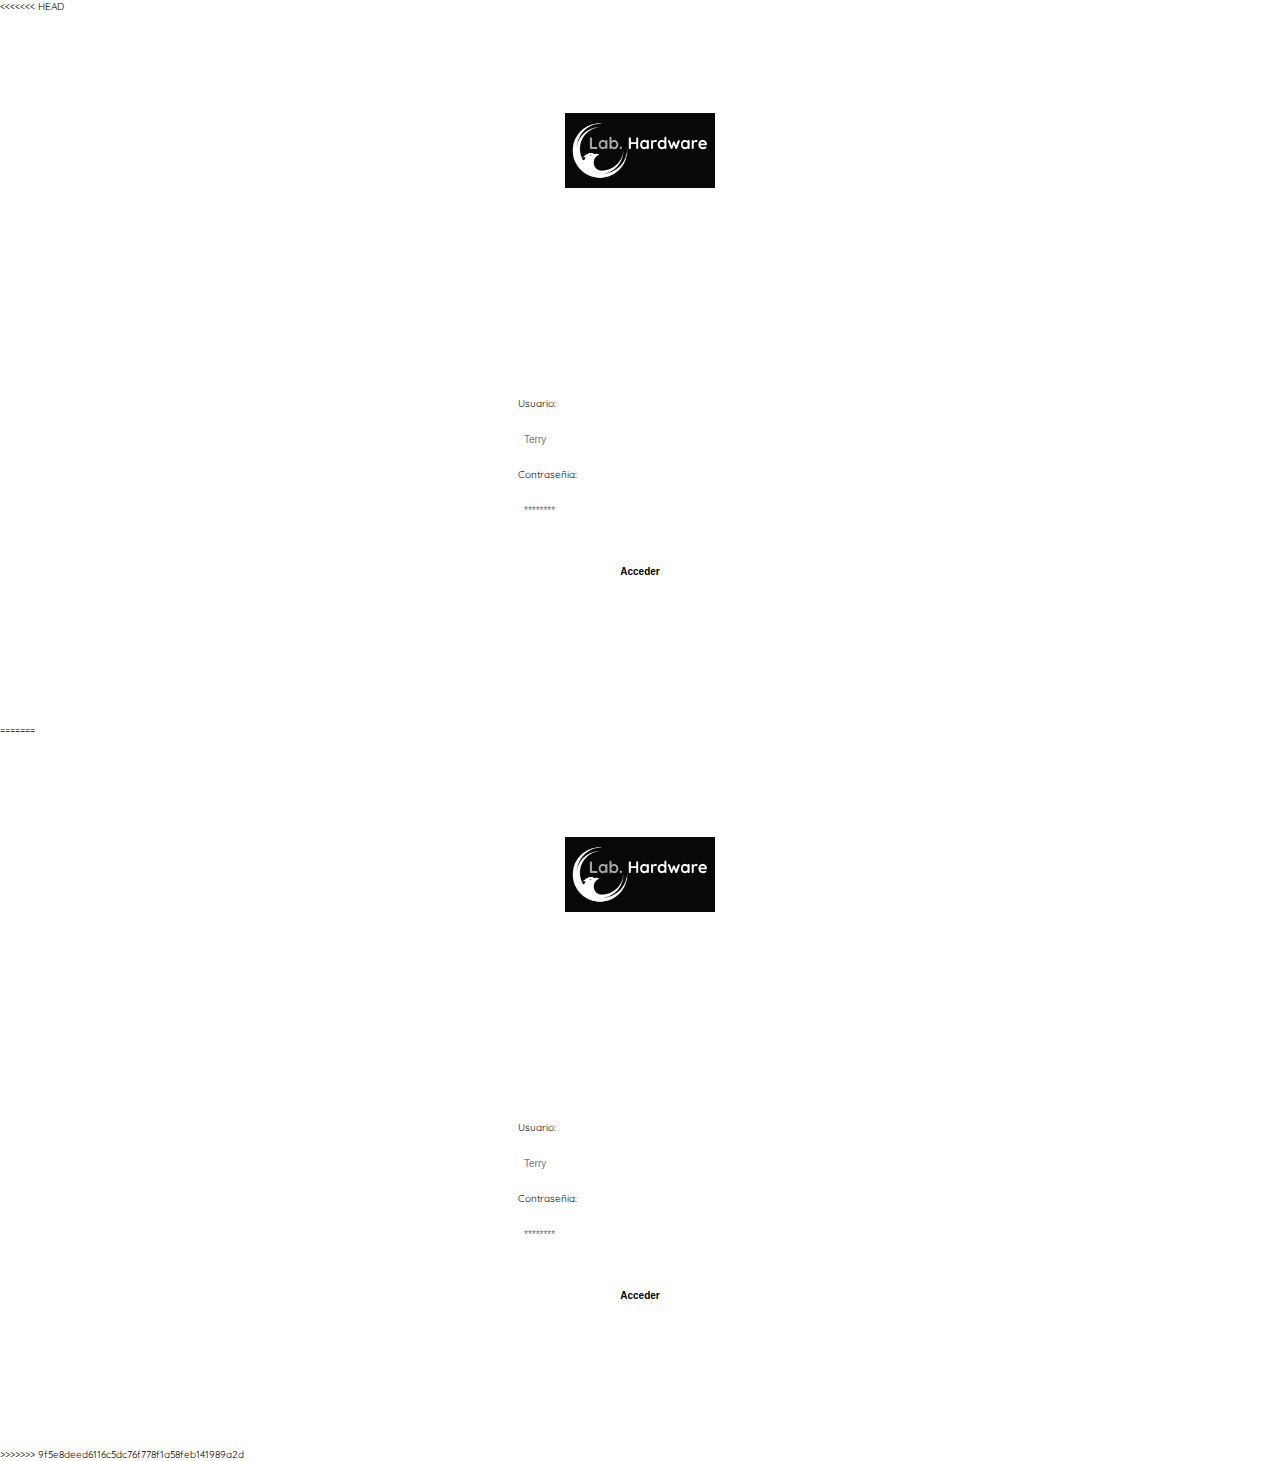
==== index.html @ af4ac8b5 "Mi segundo commit" ====
<<<<<<< HEAD
<!DOCTYPE html>
<html lang="en">
<head>
    <meta charset="UTF-8">
    <meta http-equiv="X-UA-Compatible" content="IE=edge">
    <meta name="viewport" content="width=device-width, initial-scale=1.0">
    <title>HardLab</title>
    <link rel="preconnect" href="https://fonts.googleapis.com">
<link rel="preconnect" href="https://fonts.gstatic.com" crossorigin>
<link href="https://fonts.googleapis.com/css2?family=Quicksand:wght@300;500;700&display=swap" rel="stylesheet">
    <link rel="stylesheet" href="./style.css">
</head>
<body>
    <header>
        <img class="logo" src="./assets/img/logo_white1.png" alt="Logo del laboratorio de Hardware">
    </header>
    <main>
        <form action="" method="post">
            <label for="user">Usuario:</label>
            <input type="text" id="user" placeholder="Terry">
            <label for="password">Contraseñia:</label>
            <input type="text" id="password" placeholder="********">
            <input class="button_index" type="submit" value="Acceder">
        </form>
    </main>
</body>
=======
<!DOCTYPE html>
<html lang="en">
<head>
    <meta charset="UTF-8">
    <meta http-equiv="X-UA-Compatible" content="IE=edge">
    <meta name="viewport" content="width=device-width, initial-scale=1.0">
    <title>HardLab</title>
    <link rel="preconnect" href="https://fonts.googleapis.com">
<link rel="preconnect" href="https://fonts.gstatic.com" crossorigin>
<link href="https://fonts.googleapis.com/css2?family=Quicksand:wght@300;500;700&display=swap" rel="stylesheet">
    <link rel="stylesheet" href="./style.css">
</head>
<body>
    <header>
        <img class="logo" src="./assets/img/logo_white1.png" alt="Logo del laboratorio de Hardware">
    </header>
    <main>
        <form action="" method="post">
            <label for="user">Usuario:</label>
            <input type="text" id="user" placeholder="Terry">
            <label for="password">Contraseñia:</label>
            <input type="text" id="password" placeholder="********">
            <input class="button_index" type="submit" value="Acceder">
        </form>
    </main>
</body>
>>>>>>> 9f5e8deed6116c5dc76f778f1a58feb141989a2d
</html>
---- style.css ----
<<<<<<< HEAD
:root {
    --white: #ffffff;
    --white1: #f8f8f8;
    --white2: #f0f0f0; 
    --white3: #e4e4e4;
    --black: #030708;
    --black1: #080808;
    --black2: #141414;
    --black3: #1c1c1c;
    --dark--gray: #746f6b;
    --light--gray: #c6c2b9;
    --text--input--field: #f5f3f4;
    --sm: 14px;
    --md: 16px;
    --lg: 18px;
}

*{
    margin: 0;
    padding: 0;
    box-sizing: border-box;
}

html {
    font-size: 62.5%;
    font-family: 'Quicksand', sans-serif;
}

body {
    background-color: var(--black1);
    color: var(--text--input--field);

}

header {
    display: flex;
    width: 100%;
    height: auto;
    justify-content: center;
}

header .logo{
    width: 150px;
    height: auto;
    margin: 100px 0 100px;
}

main {
    display: flex;
    width: 100%;
    height: auto;
    justify-content: center;
}

main form {
    display: flex;
    width: 90%;
    padding: 10%;
    flex-direction: column;
    max-width: 500px;
}

main form label {
    font-size: var(--md);
    line-height: 3.6rem;
}

main form input {
    border: none;
    border-radius: 8px;
    padding: 6px;
    height: 35px;
    background-color: var(--white1);
    font-size: var(--md);
}

main form .button_index{
    background-color: var(--black3);
    color: var(--text--input--field);
    font-weight: bold;
    height: 50px;
    cursor: pointer;
    width: 100%;
    margin-top: 18px;
}


=======
:root {
    --white: #ffffff;
    --white1: #f8f8f8;
    --white2: #f0f0f0; 
    --white3: #e4e4e4;
    --black: #030708;
    --black1: #080808;
    --black2: #141414;
    --black3: #1c1c1c;
    --dark--gray: #746f6b;
    --light--gray: #c6c2b9;
    --text--input--field: #f5f3f4;
    --sm: 14px;
    --md: 16px;
    --lg: 18px;
}

*{
    margin: 0;
    padding: 0;
    box-sizing: border-box;
}

html {
    font-size: 62.5%;
    font-family: 'Quicksand', sans-serif;
}

body {
    background-color: var(--black1);
    color: var(--text--input--field);

}

header {
    display: flex;
    width: 100%;
    height: auto;
    justify-content: center;
}

header .logo{
    width: 150px;
    height: auto;
    margin: 100px 0 70px;
}

main {
    display: flex;
    width: 100%;
    height: auto;
    justify-content: center;
}

main form {
    display: flex;
    width: 90%;
    padding: 10%;
    flex-direction: column;
    max-width: 500px;
}

main form label {
    font-size: var(--md);
    line-height: 3.6rem;
}

main form input {
    border: none;
    border-radius: 8px;
    padding: 6px;
    height: 35px;
    background-color: var(--white1);
    font-size: var(--md);
}

main form .button_index{
    background-color: var(--black3);
    color: var(--text--input--field);
    font-weight: bold;
    height: 50px;
    cursor: pointer;
    width: 100%;
    margin-top: 18px;
}


>>>>>>> 9f5e8deed6116c5dc76f778f1a58feb141989a2d
---- style.css ----
<<<<<<< HEAD
:root {
    --white: #ffffff;
    --white1: #f8f8f8;
    --white2: #f0f0f0; 
    --white3: #e4e4e4;
    --black: #030708;
    --black1: #080808;
    --black2: #141414;
    --black3: #1c1c1c;
    --dark--gray: #746f6b;
    --light--gray: #c6c2b9;
    --text--input--field: #f5f3f4;
    --sm: 14px;
    --md: 16px;
    --lg: 18px;
}

*{
    margin: 0;
    padding: 0;
    box-sizing: border-box;
}

html {
    font-size: 62.5%;
    font-family: 'Quicksand', sans-serif;
}

body {
    background-color: var(--black1);
    color: var(--text--input--field);

}

header {
    display: flex;
    width: 100%;
    height: auto;
    justify-content: center;
}

header .logo{
    width: 150px;
    height: auto;
    margin: 100px 0 100px;
}

main {
    display: flex;
    width: 100%;
    height: auto;
    justify-content: center;
}

main form {
    display: flex;
    width: 90%;
    padding: 10%;
    flex-direction: column;
    max-width: 500px;
}

main form label {
    font-size: var(--md);
    line-height: 3.6rem;
}

main form input {
    border: none;
    border-radius: 8px;
    padding: 6px;
    height: 35px;
    background-color: var(--white1);
    font-size: var(--md);
}

main form .button_index{
    background-color: var(--black3);
    color: var(--text--input--field);
    font-weight: bold;
    height: 50px;
    cursor: pointer;
    width: 100%;
    margin-top: 18px;
}


=======
:root {
    --white: #ffffff;
    --white1: #f8f8f8;
    --white2: #f0f0f0; 
    --white3: #e4e4e4;
    --black: #030708;
    --black1: #080808;
    --black2: #141414;
    --black3: #1c1c1c;
    --dark--gray: #746f6b;
    --light--gray: #c6c2b9;
    --text--input--field: #f5f3f4;
    --sm: 14px;
    --md: 16px;
    --lg: 18px;
}

*{
    margin: 0;
    padding: 0;
    box-sizing: border-box;
}

html {
    font-size: 62.5%;
    font-family: 'Quicksand', sans-serif;
}

body {
    background-color: var(--black1);
    color: var(--text--input--field);

}

header {
    display: flex;
    width: 100%;
    height: auto;
    justify-content: center;
}

header .logo{
    width: 150px;
    height: auto;
    margin: 100px 0 70px;
}

main {
    display: flex;
    width: 100%;
    height: auto;
    justify-content: center;
}

main form {
    display: flex;
    width: 90%;
    padding: 10%;
    flex-direction: column;
    max-width: 500px;
}

main form label {
    font-size: var(--md);
    line-height: 3.6rem;
}

main form input {
    border: none;
    border-radius: 8px;
    padding: 6px;
    height: 35px;
    background-color: var(--white1);
    font-size: var(--md);
}

main form .button_index{
    background-color: var(--black3);
    color: var(--text--input--field);
    font-weight: bold;
    height: 50px;
    cursor: pointer;
    width: 100%;
    margin-top: 18px;
}


>>>>>>> 9f5e8deed6116c5dc76f778f1a58feb141989a2d
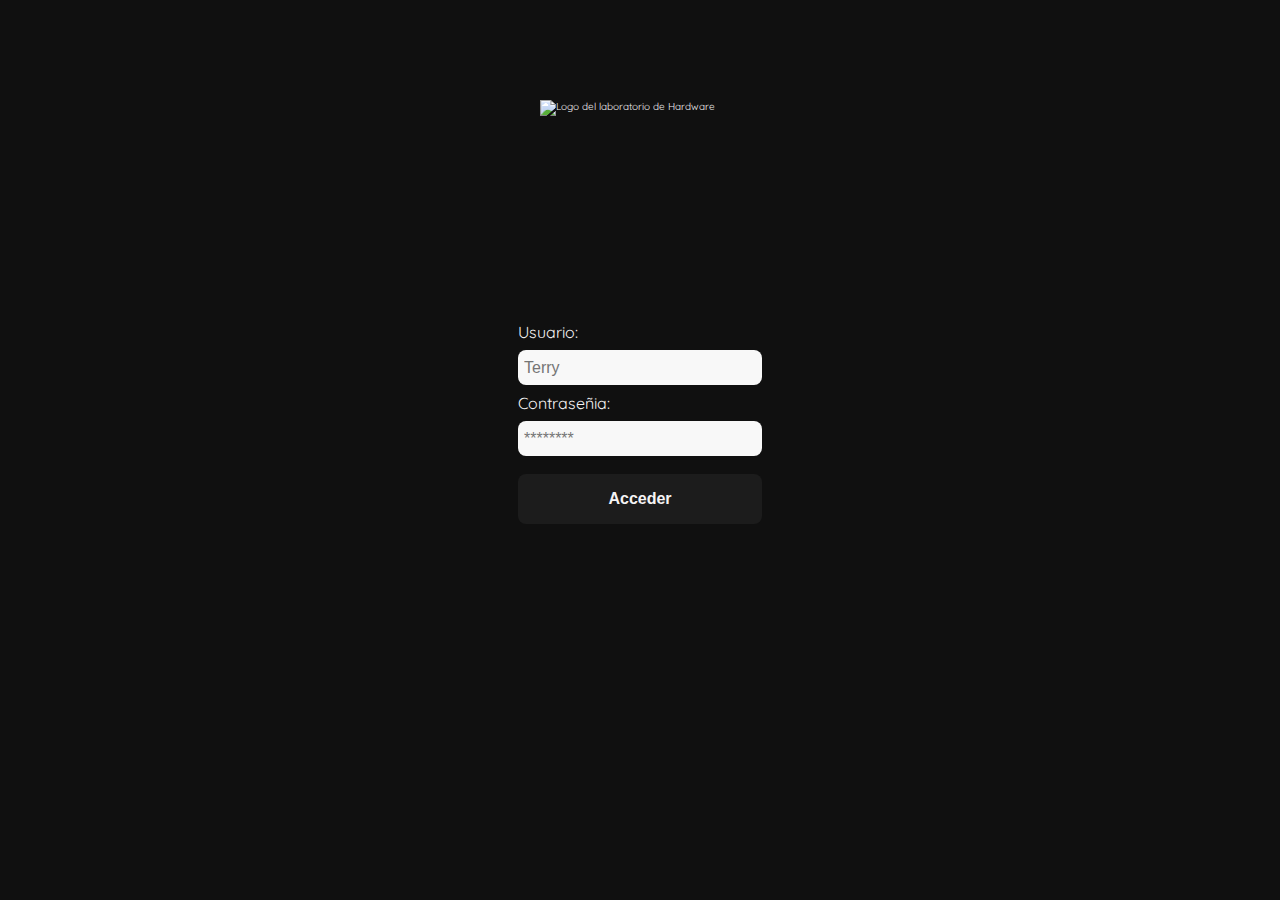
==== commit 0a870100: "Acomode el logo" ====
--- a/index.html
+++ b/index.html
@@ -1,4 +1,3 @@
-<<<<<<< HEAD
 <!DOCTYPE html>
 <html lang="en">
 <head>
@@ -13,7 +12,7 @@
 </head>
 <body>
     <header>
-        <img class="logo" src="./assets/img/logo_white1.png" alt="Logo del laboratorio de Hardware">
+        <img class="logo" src="./assets/img/logo.png" alt="Logo del laboratorio de Hardware">
     </header>
     <main>
         <form action="" method="post">
@@ -25,32 +24,4 @@
         </form>
     </main>
 </body>
-=======
-<!DOCTYPE html>
-<html lang="en">
-<head>
-    <meta charset="UTF-8">
-    <meta http-equiv="X-UA-Compatible" content="IE=edge">
-    <meta name="viewport" content="width=device-width, initial-scale=1.0">
-    <title>HardLab</title>
-    <link rel="preconnect" href="https://fonts.googleapis.com">
-<link rel="preconnect" href="https://fonts.gstatic.com" crossorigin>
-<link href="https://fonts.googleapis.com/css2?family=Quicksand:wght@300;500;700&display=swap" rel="stylesheet">
-    <link rel="stylesheet" href="./style.css">
-</head>
-<body>
-    <header>
-        <img class="logo" src="./assets/img/logo_white1.png" alt="Logo del laboratorio de Hardware">
-    </header>
-    <main>
-        <form action="" method="post">
-            <label for="user">Usuario:</label>
-            <input type="text" id="user" placeholder="Terry">
-            <label for="password">Contraseñia:</label>
-            <input type="text" id="password" placeholder="********">
-            <input class="button_index" type="submit" value="Acceder">
-        </form>
-    </main>
-</body>
->>>>>>> 9f5e8deed6116c5dc76f778f1a58feb141989a2d
 </html>--- a/style.css
+++ b/style.css
@@ -1,13 +1,13 @@
-<<<<<<< HEAD
 :root {
     --white: #ffffff;
     --white1: #f8f8f8;
     --white2: #f0f0f0; 
     --white3: #e4e4e4;
     --black: #030708;
-    --black1: #080808;
+    --black1: #101010;
     --black2: #141414;
     --black3: #1c1c1c;
+    --black4: #353535;
     --dark--gray: #746f6b;
     --light--gray: #c6c2b9;
     --text--input--field: #f5f3f4;
@@ -41,95 +41,7 @@
 }
 
 header .logo{
-    width: 150px;
-    height: auto;
-    margin: 100px 0 100px;
-}
-
-main {
-    display: flex;
-    width: 100%;
-    height: auto;
-    justify-content: center;
-}
-
-main form {
-    display: flex;
-    width: 90%;
-    padding: 10%;
-    flex-direction: column;
-    max-width: 500px;
-}
-
-main form label {
-    font-size: var(--md);
-    line-height: 3.6rem;
-}
-
-main form input {
-    border: none;
-    border-radius: 8px;
-    padding: 6px;
-    height: 35px;
-    background-color: var(--white1);
-    font-size: var(--md);
-}
-
-main form .button_index{
-    background-color: var(--black3);
-    color: var(--text--input--field);
-    font-weight: bold;
-    height: 50px;
-    cursor: pointer;
-    width: 100%;
-    margin-top: 18px;
-}
-
-
-=======
-:root {
-    --white: #ffffff;
-    --white1: #f8f8f8;
-    --white2: #f0f0f0; 
-    --white3: #e4e4e4;
-    --black: #030708;
-    --black1: #080808;
-    --black2: #141414;
-    --black3: #1c1c1c;
-    --dark--gray: #746f6b;
-    --light--gray: #c6c2b9;
-    --text--input--field: #f5f3f4;
-    --sm: 14px;
-    --md: 16px;
-    --lg: 18px;
-}
-
-*{
-    margin: 0;
-    padding: 0;
-    box-sizing: border-box;
-}
-
-html {
-    font-size: 62.5%;
-    font-family: 'Quicksand', sans-serif;
-}
-
-body {
-    background-color: var(--black1);
-    color: var(--text--input--field);
-
-}
-
-header {
-    display: flex;
-    width: 100%;
-    height: auto;
-    justify-content: center;
-}
-
-header .logo{
-    width: 150px;
+    width: 200px;
     height: auto;
     margin: 100px 0 70px;
 }
@@ -174,4 +86,3 @@
 }
 
 
->>>>>>> 9f5e8deed6116c5dc76f778f1a58feb141989a2d
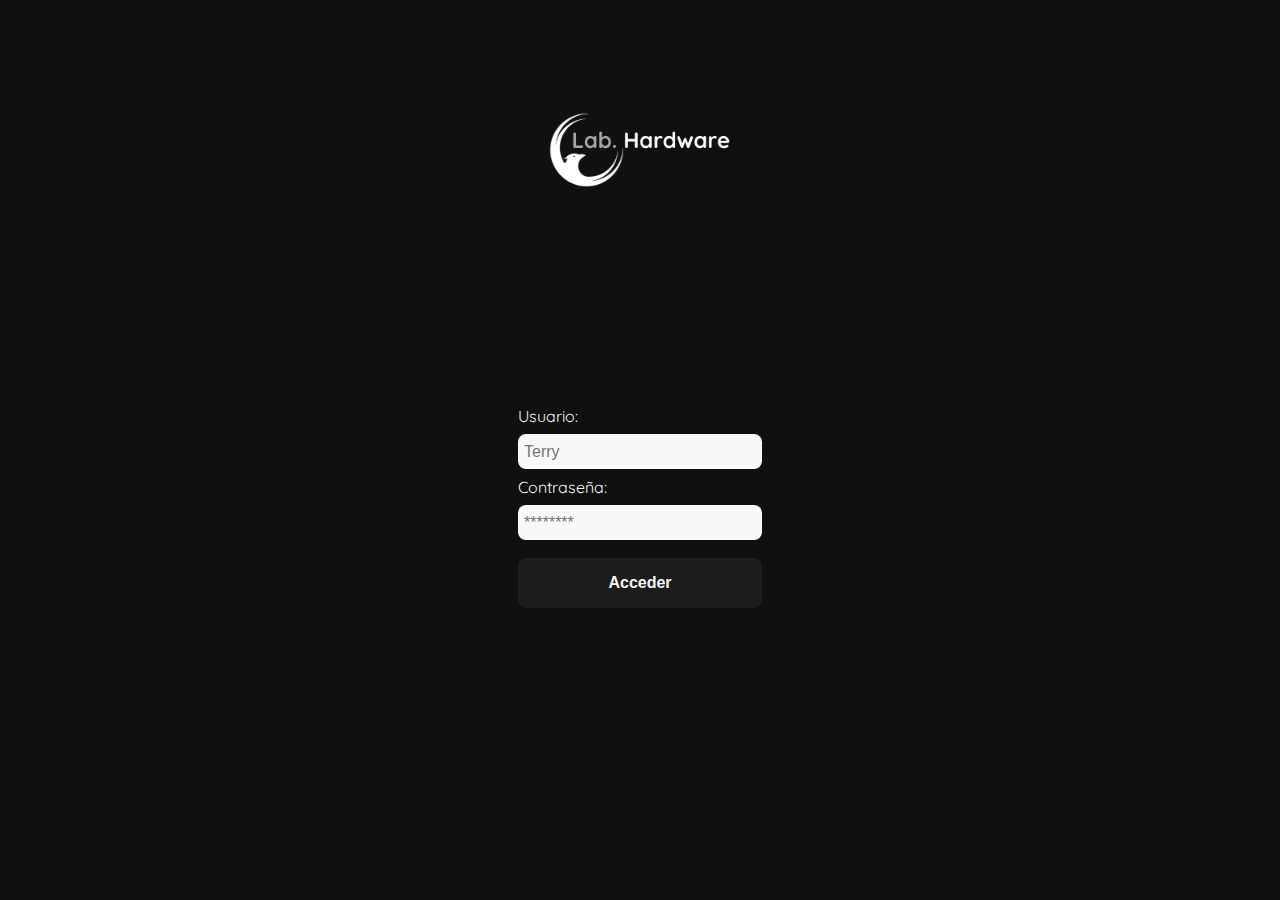
==== commit c8102ff9: "correccion de la contrasenia" ====
--- a/index.html
+++ b/index.html
@@ -18,7 +18,7 @@
         <form action="" method="post">
             <label for="user">Usuario:</label>
             <input type="text" id="user" placeholder="Terry">
-            <label for="password">Contraseñia:</label>
+            <label for="password">Contraseña:</label>
             <input type="text" id="password" placeholder="********">
             <input class="button_index" type="submit" value="Acceder">
         </form>
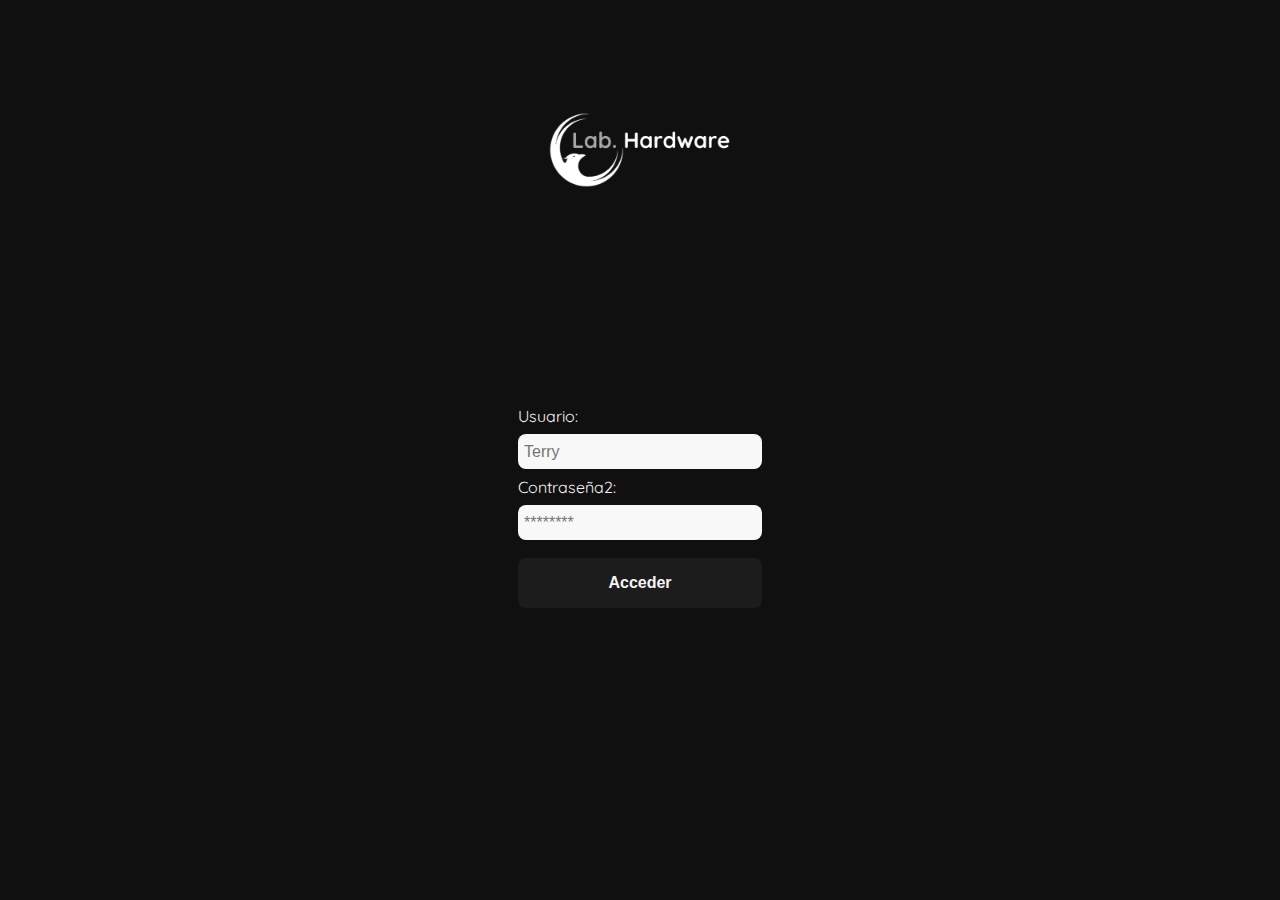
==== commit 1ed401f7: "correccion de la contrasenia2" ====
--- a/index.html
+++ b/index.html
@@ -18,7 +18,7 @@
         <form action="" method="post">
             <label for="user">Usuario:</label>
             <input type="text" id="user" placeholder="Terry">
-            <label for="password">Contraseña:</label>
+            <label for="password">Contraseña2:</label>
             <input type="text" id="password" placeholder="********">
             <input class="button_index" type="submit" value="Acceder">
         </form>
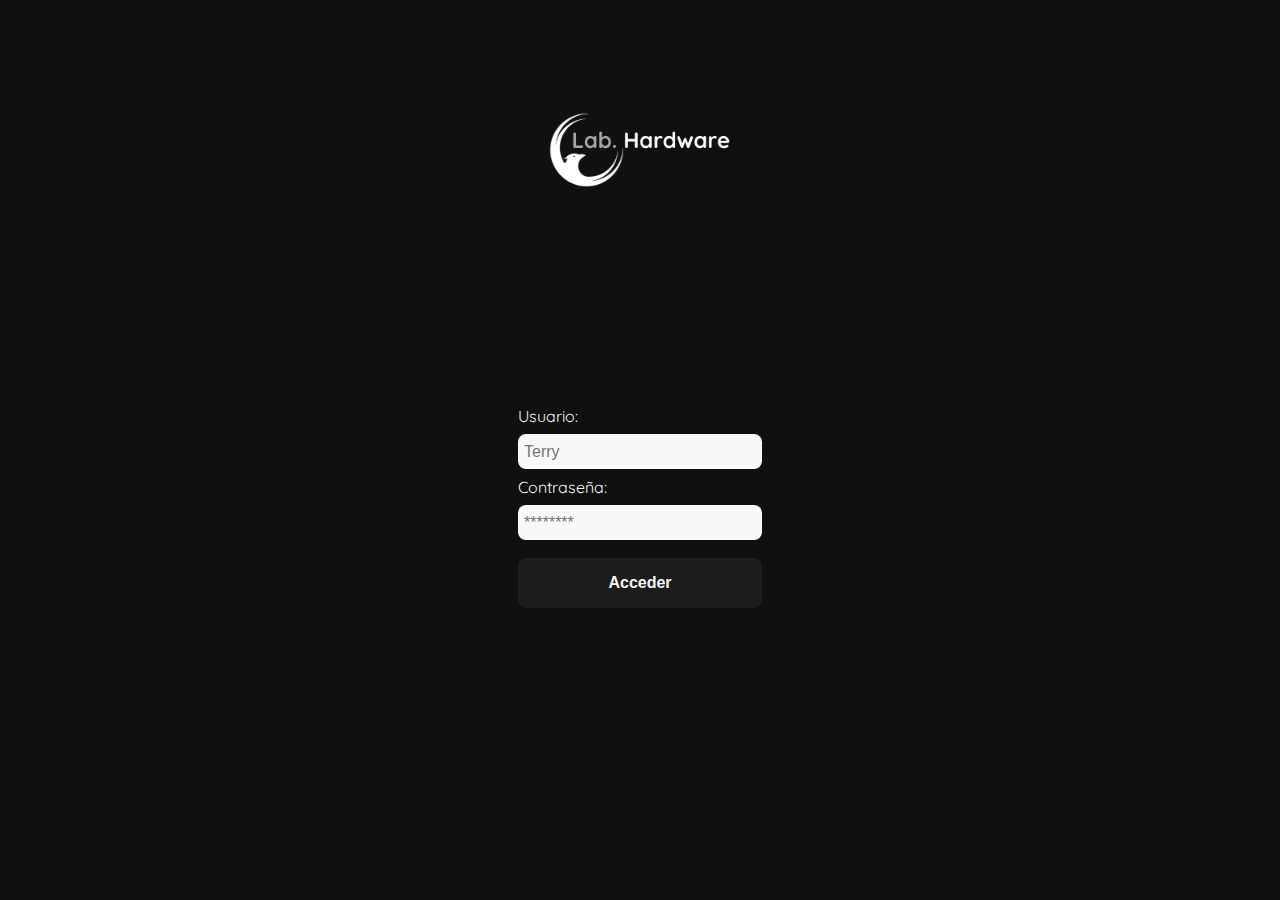
==== commit 9b02add6: "funciona" ====
--- a/index.html
+++ b/index.html
@@ -18,7 +18,7 @@
         <form action="" method="post">
             <label for="user">Usuario:</label>
             <input type="text" id="user" placeholder="Terry">
-            <label for="password">Contraseña2:</label>
+            <label for="password">Contraseña:</label>
             <input type="text" id="password" placeholder="********">
             <input class="button_index" type="submit" value="Acceder">
         </form>
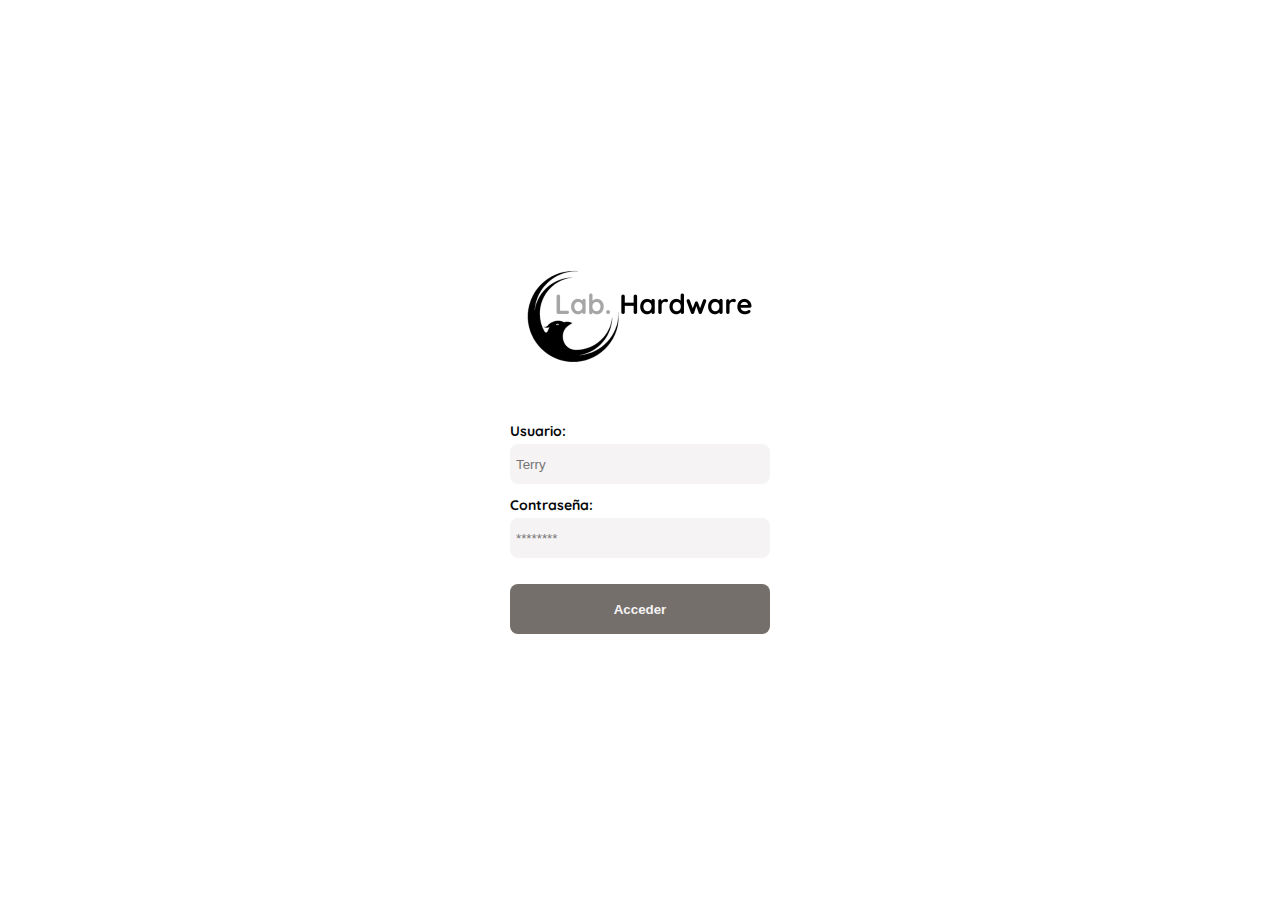
==== commit 2dba9274: "mejorando el login" ====
--- a/index.html
+++ b/index.html
@@ -10,17 +10,17 @@
 <link href="https://fonts.googleapis.com/css2?family=Quicksand:wght@300;500;700&display=swap" rel="stylesheet">
     <link rel="stylesheet" href="./style.css">
 </head>
-<body>
+<body class="index--body">
     <header>
-        <img class="logo" src="./assets/img/logo.png" alt="Logo del laboratorio de Hardware">
+        <img class="index--logo" src="./assets/img/logo_black.png" alt="Logo del laboratorio de Hardware">
     </header>
-    <main>
+    <main class="index--main">
         <form action="" method="post">
             <label for="user">Usuario:</label>
             <input type="text" id="user" placeholder="Terry">
             <label for="password">Contraseña:</label>
             <input type="text" id="password" placeholder="********">
-            <input class="button_index" type="submit" value="Acceder">
+            <input class="index--btn--primary" type="submit" value="Acceder">
         </form>
     </main>
 </body>
--- a/style.css
+++ b/style.css
@@ -1,16 +1,26 @@
 :root {
-    --white: #ffffff;
-    --white1: #f8f8f8;
-    --white2: #f0f0f0; 
-    --white3: #e4e4e4;
-    --black: #030708;
-    --black1: #101010;
-    --black2: #141414;
-    --black3: #1c1c1c;
-    --black4: #353535;
-    --dark--gray: #746f6b;
-    --light--gray: #c6c2b9;
+    /*Paleta de colores claros*/
+    --white--l: #ffffff;
+    --dark--gray--l: #746f6b;
+    --light--gray--l: #c6c2b9;
     --text--input--field: #f5f3f4;
+    --text--input--field2: #f7f7f7;
+    --black--l: #030708;
+
+    /*paleta de colores oscuro*/
+    --white--d: #f8f8f8;
+    --black--d: #080808;
+    --light--gray--d: #6a6a6a;
+    --dark--gray--d: #393939;
+
+
+    /*Paleta de colores de Manjaro*/
+    --green--m: #34be5b;
+    --black--m: #111111;
+    --light--gray--m: #8c8c8c;
+    --white--m: #fcfefd;
+    --dark--gray--m: #444444; 
+
     --sm: 14px;
     --md: 16px;
     --lg: 18px;
@@ -27,62 +37,131 @@
     font-family: 'Quicksand', sans-serif;
 }
 
-body {
-    background-color: var(--black1);
-    color: var(--text--input--field);
+/*index*/
+.index--body {
+    display: flex;
+    flex-direction: column;
+    justify-content: center;
+    align-items: center;
+    width: 100%;
+    height: 100vh;
+}
+
+.index--logo {
+    width: 250px;
+    height: auto;
+    margin-bottom: 40px;
+}
+
+.index--main{
+    margin: 0 auto;
+    width: 260px;
+    height: auto;
+}
+
+.index--main form {
+    display: flex;
+    flex-direction: column;
+}
+
+.index--main form label {
+    font-size: var(--sm);
+    color: var(--black--l);
+    font-weight: bold;
+    margin-bottom: 4px;
 
 }
 
-header {
-    display: flex;
-    width: 100%;
-    height: auto;
-    justify-content: center;
-}
-
-header .logo{
-    width: 200px;
-    height: auto;
-    margin: 100px 0 70px;
-}
-
-main {
-    display: flex;
-    width: 100%;
-    height: auto;
-    justify-content: center;
-}
-
-main form {
-    display: flex;
-    width: 90%;
-    padding: 10%;
-    flex-direction: column;
-    max-width: 500px;
-}
-
-main form label {
-    font-size: var(--md);
-    line-height: 3.6rem;
-}
-
-main form input {
+.index--main form input {
+    background-color: var(--text--input--field);
+    font-size: var(md);
     border: none;
     border-radius: 8px;
     padding: 6px;
-    height: 35px;
-    background-color: var(--white1);
-    font-size: var(--md);
+    height: 40px;
+    margin-bottom: 12px;
 }
 
-main form .button_index{
-    background-color: var(--black3);
+.index--main .index--btn--primary {
+    background-color: var(--dark--gray--l);
     color: var(--text--input--field);
     font-weight: bold;
     height: 50px;
     cursor: pointer;
     width: 100%;
-    margin-top: 18px;
+    margin-top: 14px;
 }
 
 
+/*New--pass*/
+.new--pass--body {
+    display: flex;
+    flex-direction: column;
+    justify-content: center;
+    align-items: center;
+    width: 100%;
+    height: 100vh;
+}
+
+.new--pass--logo {
+    width: 250px;
+    height: auto;
+    margin-bottom: 5px;
+}
+
+.new--pass--main {    
+    padding: 20px;
+}
+
+.new--pass--main--section--upper {
+    text-align: center;
+    margin-bottom: 30px;
+}
+
+.new--pass--main--section--upper h1 {
+    font-size: var(--lg);
+}
+
+.new--pass--main--section--upper p {
+    font-size: var(--sm);
+    color: var(--dark--gray--l);
+}
+
+.new--pass--main--section--lower{
+    margin: 0 auto;
+    width: 260px;
+    height: auto;
+}
+
+.new--pass--main--section--lower form {
+    display: flex;
+    flex-direction: column;
+}
+
+.new--pass--main--section--lower form label {
+    font-size: var(--sm);
+    color: var(--black--l);
+    font-weight: bold;
+    margin-bottom: 4px;
+
+}
+
+.new--pass--main--section--lower form input {
+    background-color: var(--text--input--field);
+    font-size: var(md);
+    border: none;
+    border-radius: 8px;
+    padding: 6px;
+    height: 40px;
+    margin-bottom: 12px;
+}
+
+.new--pass--main--section--lower .new--pass--btn--primary {
+    background-color: var(--dark--gray--l);
+    color: var(--text--input--field);
+    font-weight: bold;
+    height: 50px;
+    cursor: pointer;
+    width: 100%;
+    margin-top: 14px;
+}
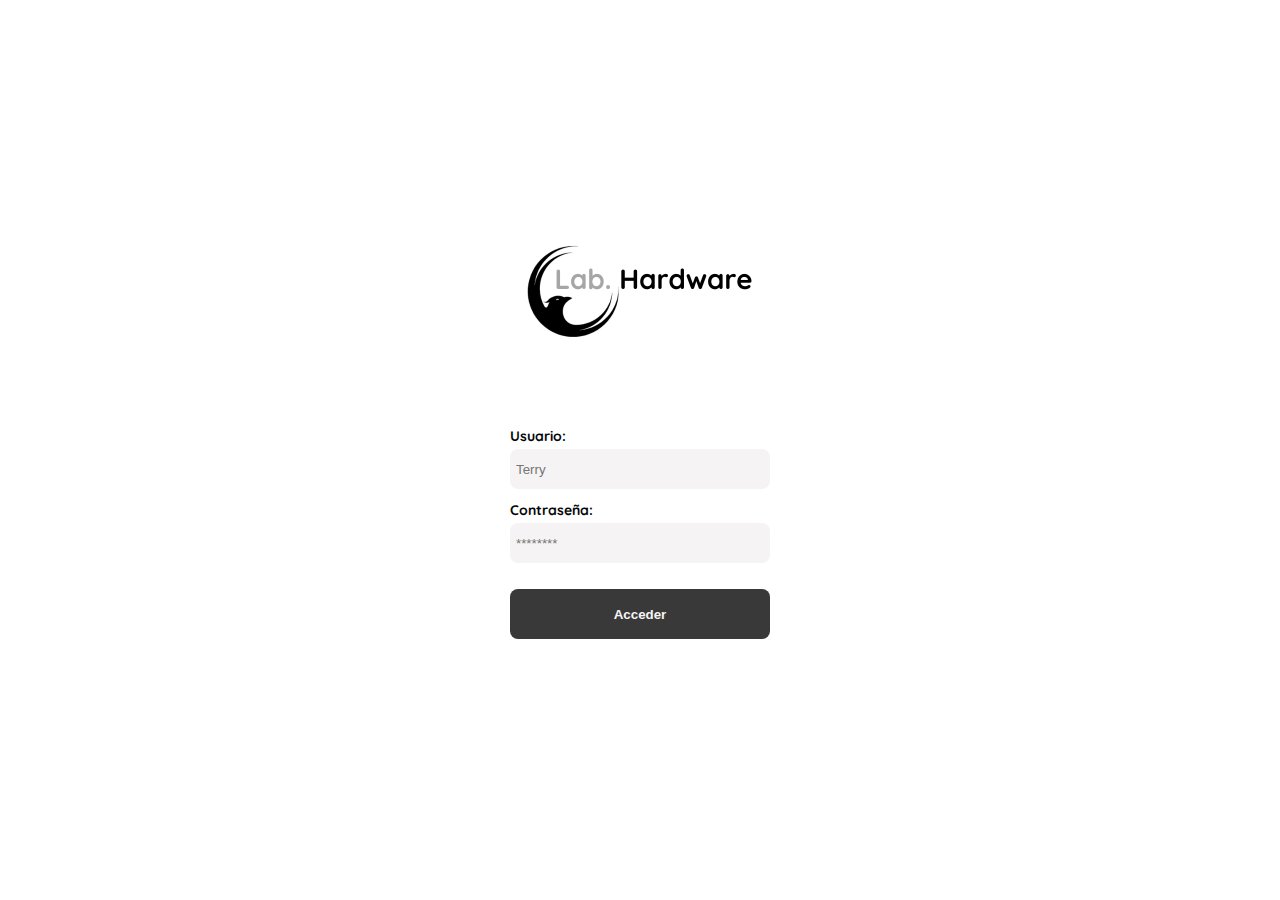
==== commit 67b2bd66: "login semi listo" ====
--- a/index.html
+++ b/index.html
@@ -15,13 +15,16 @@
         <img class="index--logo" src="./assets/img/logo_black.png" alt="Logo del laboratorio de Hardware">
     </header>
     <main class="index--main">
+        <p class="message" id="message"></p>
         <form action="" method="post">
             <label for="user">Usuario:</label>
             <input type="text" id="user" placeholder="Terry">
             <label for="password">Contraseña:</label>
             <input type="text" id="password" placeholder="********">
-            <input class="index--btn--primary" type="submit" value="Acceder">
+            <input class="index--btn--primary" type="button" value="Acceder" onclick="next()">
         </form>
     </main>
+
+    <script src="./main.js"></script>
 </body>
 </html>--- a/style.css
+++ b/style.css
@@ -55,13 +55,22 @@
 
 .index--main{
     margin: 0 auto;
-    width: 260px;
-    height: auto;
+    padding: 20px;
+}
+
+.index--main .message{
+    color: red;
+    font-size: var(--sm);
+    margin-bottom: 10px;
+    text-align: center;
 }
 
 .index--main form {
     display: flex;
     flex-direction: column;
+    margin: 0 auto;
+    width: 260px;
+    height: auto
 }
 
 .index--main form label {
@@ -83,7 +92,7 @@
 }
 
 .index--main .index--btn--primary {
-    background-color: var(--dark--gray--l);
+    background-color: var(--dark--gray--d);
     color: var(--text--input--field);
     font-weight: bold;
     height: 50px;
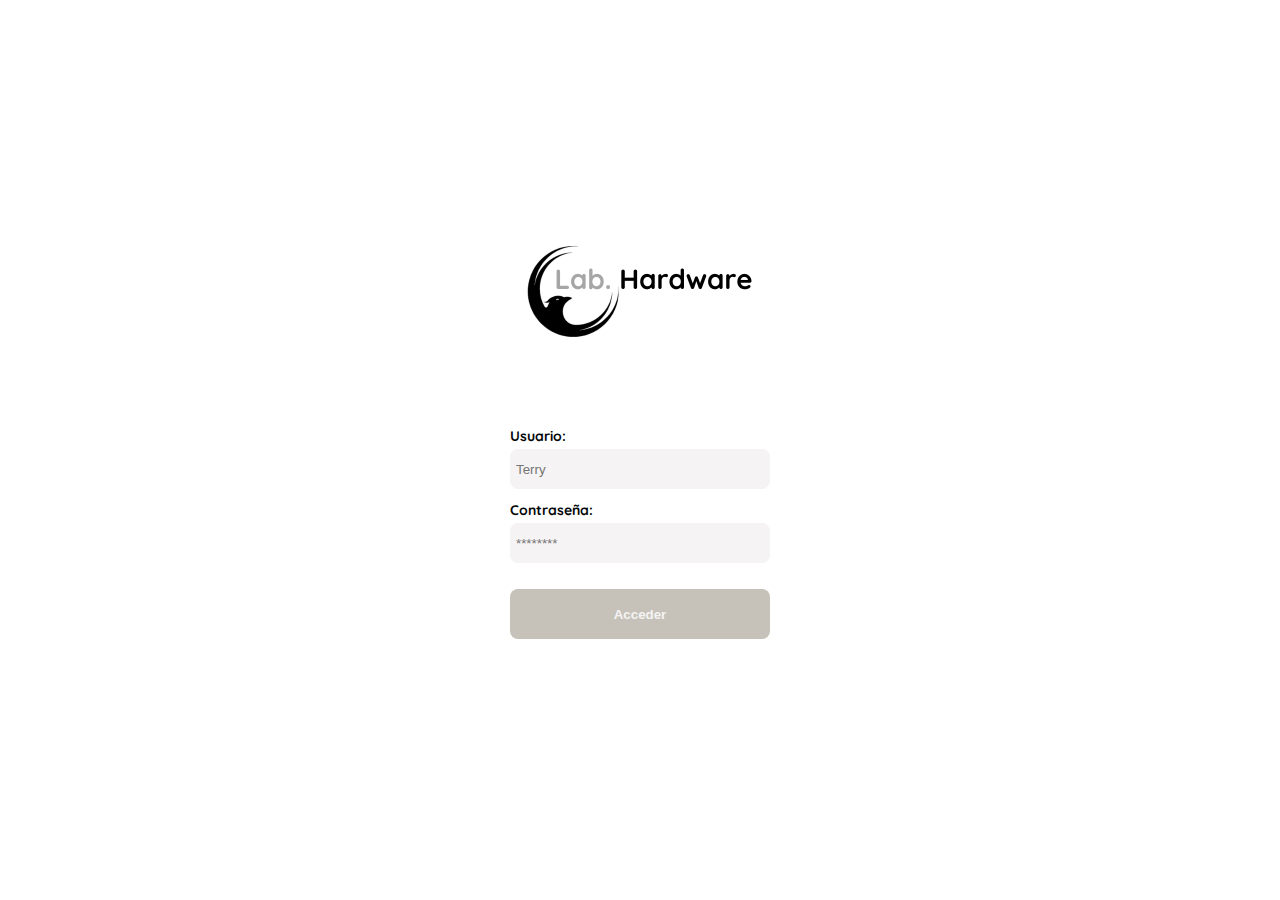
==== commit 43127f03: "ficha tecnica" ====
--- a/index.html
+++ b/index.html
@@ -6,8 +6,9 @@
     <meta name="viewport" content="width=device-width, initial-scale=1.0">
     <title>HardLab</title>
     <link rel="preconnect" href="https://fonts.googleapis.com">
-<link rel="preconnect" href="https://fonts.gstatic.com" crossorigin>
-<link href="https://fonts.googleapis.com/css2?family=Quicksand:wght@300;500;700&display=swap" rel="stylesheet">
+    <link rel="preconnect" href="https://fonts.gstatic.com" crossorigin>
+    <link href="https://fonts.googleapis.com/css2?family=Quicksand:wght@300;500;700&display=swap" rel="stylesheet">
+    <link rel="stylesheet" href="https://use.fontawesome.com/releases/v5.15.4/css/all.css" integrity="sha384-DyZ88mC6Up2uqS4h/KRgHuoeGwBcD4Ng9SiP4dIRy0EXTlnuz47vAwmeGwVChigm" crossorigin="anonymous"/>
     <link rel="stylesheet" href="./style.css">
 </head>
 <body class="index--body">
--- a/style.css
+++ b/style.css
@@ -92,7 +92,7 @@
 }
 
 .index--main .index--btn--primary {
-    background-color: var(--dark--gray--d);
+    background-color: var(--light--gray--l);
     color: var(--text--input--field);
     font-weight: bold;
     height: 50px;
@@ -174,3 +174,79 @@
     width: 100%;
     margin-top: 14px;
 }
+
+/* Search ficha*/
+
+.search--ficha--header {
+    display: flex;
+    justify-content: space-between;
+    padding: 20px;
+    background-color: var(--dark--gray--m);
+    color: var(--text--input--field);
+}
+
+.search--ficha--i--menu {
+    font-size: 30px;
+}
+
+.search--ficha--header h2 {
+    align-self: center;
+    font-size: var(--lg);
+}
+
+.search--ficha--main {
+    display: flex;
+    justify-content: center;
+    align-items: center;
+    width: 100%;
+    height: 100vh;
+    padding: 20px;
+}
+
+.search--ficha--main form{
+    margin: 0 auto;
+    width: 260px;
+    height: auto;
+}
+
+
+
+.search--ficha--main form label {
+    font-size: var(--sm);
+    color: var(--black--l);
+    font-weight: bold;
+    margin-bottom: 4px;
+
+}
+
+.search--ficha--main form input {
+    position: relative;
+    background-color: var(--text--input--field);
+    font-size: var(md);
+    border: none;
+    border-radius: 8px;
+    padding: 6px;
+    height: 40px;
+    margin-bottom: 12px;
+}
+
+.search--ficha--input--codigo {
+    width: 77%;
+}
+
+.search--ficha--i--search {
+    position: absolute;
+    font-size: 20px;
+    right: 40px;
+    top: 290px;
+}
+
+.search--ficha--main .search--ficha--btn--primary {
+    background-color: var(--dark--gray--l);
+    color: var(--text--input--field);
+    font-weight: bold;
+    height: 50px;
+    cursor: pointer;
+    width: 100%;
+    margin-top: 14px;
+}
